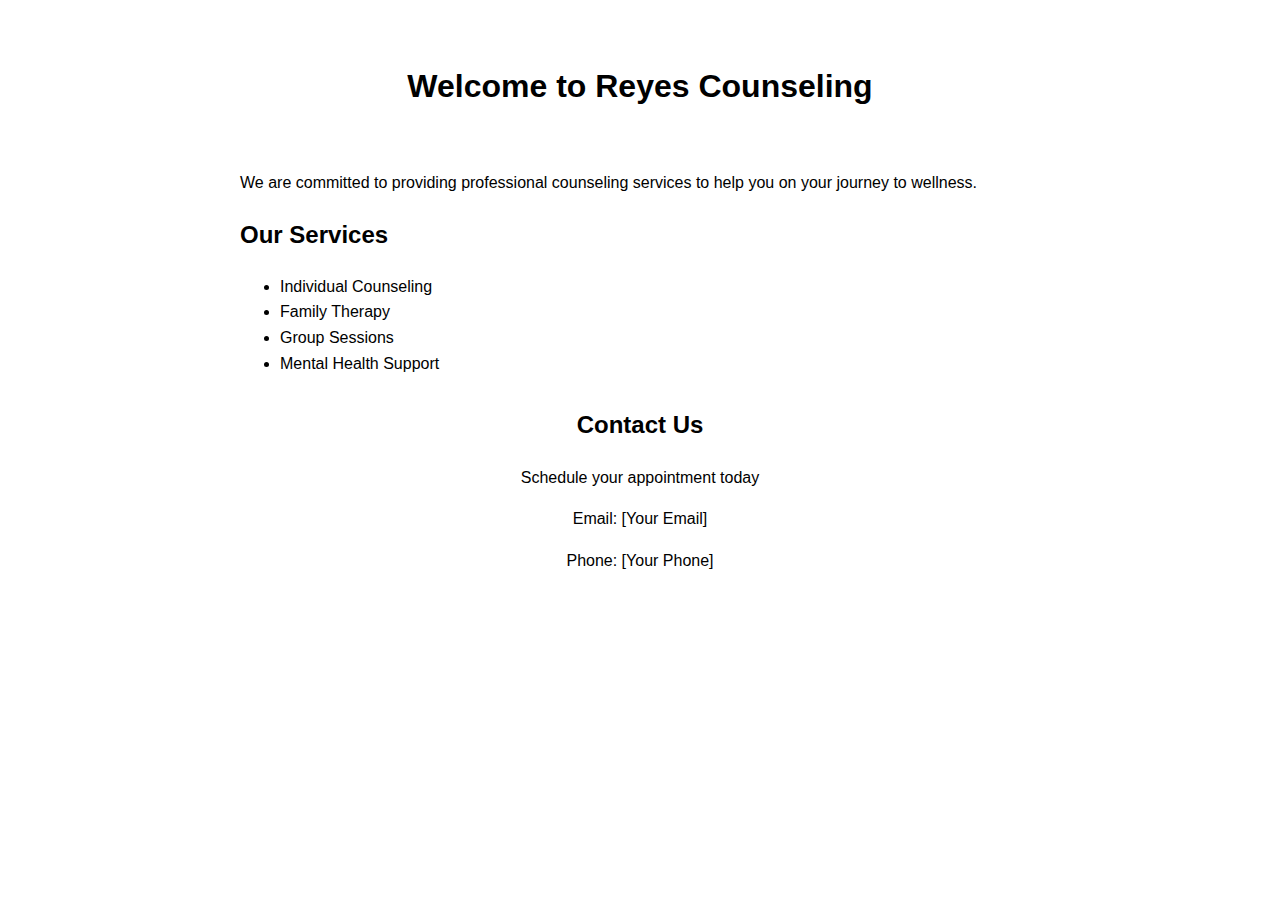
==== index.html @ 194b737c "Create index.html" ====
<!DOCTYPE html>
<html lang="en">
<head>
    <meta charset="UTF-8">
    <meta name="viewport" content="width=device-width, initial-scale=1.0">
    <title>Reyes Counseling</title>
    <style>
        body {
            font-family: Arial, sans-serif;
            max-width: 800px;
            margin: 0 auto;
            padding: 20px;
            line-height: 1.6;
        }
        header {
            text-align: center;
            padding: 20px 0;
        }
        .contact-info {
            margin-top: 30px;
            text-align: center;
        }
    </style>
</head>
<body>
    <header>
        <h1>Welcome to Reyes Counseling</h1>
    </header>
    
    <main>
        <p>We are committed to providing professional counseling services to help you on your journey to wellness.</p>
        
        <h2>Our Services</h2>
        <ul>
            <li>Individual Counseling</li>
            <li>Family Therapy</li>
            <li>Group Sessions</li>
            <li>Mental Health Support</li>
        </ul>
    </main>
    
    <div class="contact-info">
        <h2>Contact Us</h2>
        <p>Schedule your appointment today</p>
        <!-- Add your contact information here -->
        <p>Email: [Your Email]</p>
        <p>Phone: [Your Phone]</p>
    </div>
</body>
</html>
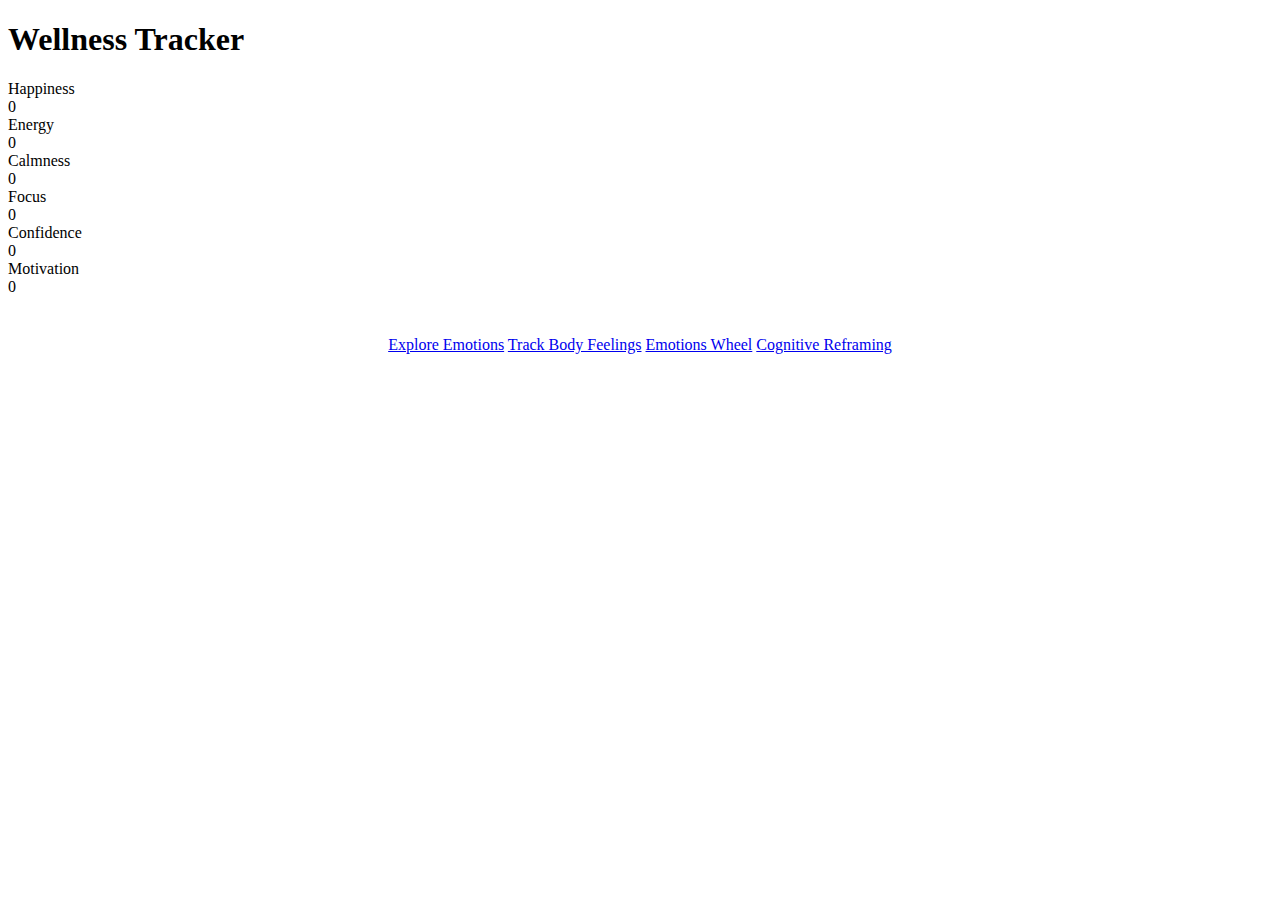
==== commit 6a65accb: "Update index.html" ====
--- a/index.html
+++ b/index.html
@@ -3,48 +3,83 @@
 <head>
     <meta charset="UTF-8">
     <meta name="viewport" content="width=device-width, initial-scale=1.0">
-    <title>Reyes Counseling</title>
-    <style>
-        body {
-            font-family: Arial, sans-serif;
-            max-width: 800px;
-            margin: 0 auto;
-            padding: 20px;
-            line-height: 1.6;
-        }
-        header {
-            text-align: center;
-            padding: 20px 0;
-        }
-        .contact-info {
-            margin-top: 30px;
-            text-align: center;
-        }
-    </style>
+    <title>Wellness Tracker</title>
+    <link rel="stylesheet" href="style.css">
 </head>
 <body>
-    <header>
-        <h1>Welcome to Reyes Counseling</h1>
-    </header>
-    
-    <main>
-        <p>We are committed to providing professional counseling services to help you on your journey to wellness.</p>
+    <div class="container">
+        <h1>Wellness Tracker</h1>
         
-        <h2>Our Services</h2>
-        <ul>
-            <li>Individual Counseling</li>
-            <li>Family Therapy</li>
-            <li>Group Sessions</li>
-            <li>Mental Health Support</li>
-        </ul>
-    </main>
-    
-    <div class="contact-info">
-        <h2>Contact Us</h2>
-        <p>Schedule your appointment today</p>
-        <!-- Add your contact information here -->
-        <p>Email: [Your Email]</p>
-        <p>Phone: [Your Phone]</p>
+        <div class="thermometers">
+            <!-- Thermometer 1 -->
+            <div class="thermometer-container">
+                <label for="emotion1">Happiness</label>
+                <div class="thermometer" id="thermo1">
+                    <div class="fill"></div>
+                    <div class="scale"></div>
+                    <div class="value">0</div>
+                </div>
+            </div>
+
+            <!-- Thermometer 2 -->
+            <div class="thermometer-container">
+                <label for="emotion2">Energy</label>
+                <div class="thermometer" id="thermo2">
+                    <div class="fill"></div>
+                    <div class="scale"></div>
+                    <div class="value">0</div>
+                </div>
+            </div>
+
+            <!-- Thermometer 3 -->
+            <div class="thermometer-container">
+                <label for="emotion3">Calmness</label>
+                <div class="thermometer" id="thermo3">
+                    <div class="fill"></div>
+                    <div class="scale"></div>
+                    <div class="value">0</div>
+                </div>
+            </div>
+
+            <!-- Thermometer 4 -->
+            <div class="thermometer-container">
+                <label for="emotion4">Focus</label>
+                <div class="thermometer" id="thermo4">
+                    <div class="fill"></div>
+                    <div class="scale"></div>
+                    <div class="value">0</div>
+                </div>
+            </div>
+
+            <!-- Thermometer 5 -->
+            <div class="thermometer-container">
+                <label for="emotion5">Confidence</label>
+                <div class="thermometer" id="thermo5">
+                    <div class="fill"></div>
+                    <div class="scale"></div>
+                    <div class="value">0</div>
+                </div>
+            </div>
+
+            <!-- Thermometer 6 -->
+            <div class="thermometer-container">
+                <label for="emotion6">Motivation</label>
+                <div class="thermometer" id="thermo6">
+                    <div class="fill"></div>
+                    <div class="scale"></div>
+                    <div class="value">0</div>
+                </div>
+            </div>
+        </div>
+
+        <div style="text-align: center; margin-top: 40px;">
+            <a href="emotions.html" class="emotions-link">Explore Emotions</a>
+            <a href="bodyfeelings.html" class="bodyfeelings-link">Track Body Feelings</a>
+            <a href="emotionswheel.html" class="emotions-link">Emotions Wheel</a>
+            <a href="thoughtreframe.html" class="cognitive-reframing-link">Cognitive Reframing</a>
+        </div>
     </div>
+
+    <script src="script.js"></script>
 </body>
 </html>
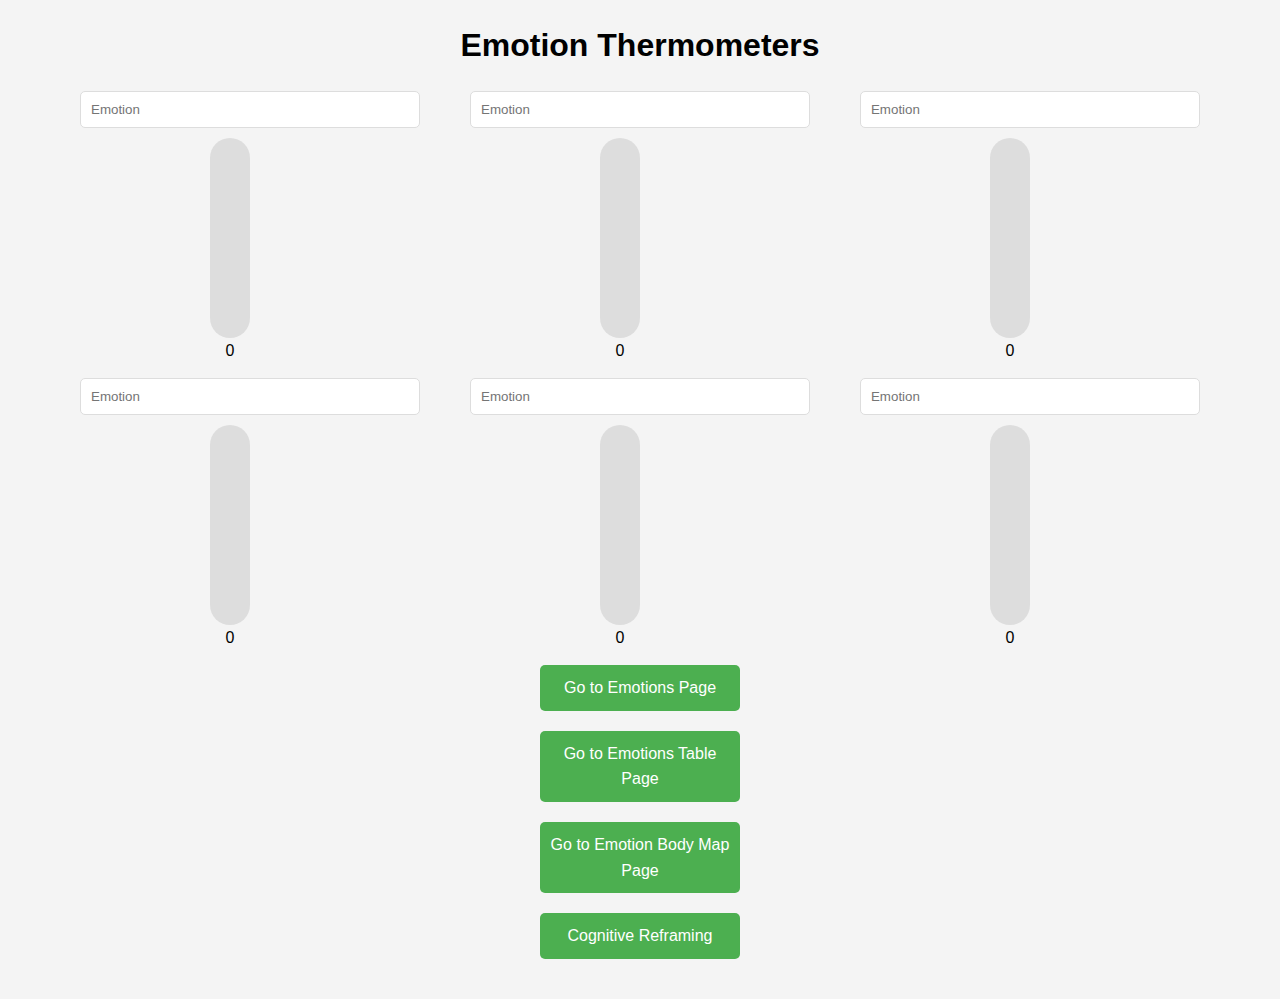
==== commit 569c2438: "Update webnsite files" ====
--- a/index.html
+++ b/index.html
@@ -3,83 +3,78 @@
 <head>
     <meta charset="UTF-8">
     <meta name="viewport" content="width=device-width, initial-scale=1.0">
-    <title>Wellness Tracker</title>
-    <link rel="stylesheet" href="style.css">
+    <title>Emotion Thermometers</title>
+    <link rel="stylesheet" href="styles.css?v=1.0.3">
+    <meta http-equiv="Cache-Control" content="no-cache, no-store, must-revalidate">
+    <meta http-equiv="Pragma" content="no-cache">
+    <meta http-equiv="Expires" content="0">
 </head>
 <body>
     <div class="container">
-        <h1>Wellness Tracker</h1>
-        
+        <h1>Emotion Thermometers</h1>
         <div class="thermometers">
-            <!-- Thermometer 1 -->
             <div class="thermometer-container">
-                <label for="emotion1">Happiness</label>
+                <input type="text" class="emotion-input" placeholder="Emotion">
                 <div class="thermometer" id="thermo1">
                     <div class="fill"></div>
                     <div class="scale"></div>
-                    <div class="value">0</div>
+                    <span class="value">0</span>
                 </div>
             </div>
-
-            <!-- Thermometer 2 -->
             <div class="thermometer-container">
-                <label for="emotion2">Energy</label>
+                <input type="text" class="emotion-input" placeholder="Emotion">
                 <div class="thermometer" id="thermo2">
                     <div class="fill"></div>
                     <div class="scale"></div>
-                    <div class="value">0</div>
+                    <span class="value">0</span>
                 </div>
             </div>
-
-            <!-- Thermometer 3 -->
             <div class="thermometer-container">
-                <label for="emotion3">Calmness</label>
+                <input type="text" class="emotion-input" placeholder="Emotion">
                 <div class="thermometer" id="thermo3">
                     <div class="fill"></div>
                     <div class="scale"></div>
-                    <div class="value">0</div>
+                    <span class="value">0</span>
                 </div>
             </div>
-
-            <!-- Thermometer 4 -->
             <div class="thermometer-container">
-                <label for="emotion4">Focus</label>
+                <input type="text" class="emotion-input" placeholder="Emotion">
                 <div class="thermometer" id="thermo4">
                     <div class="fill"></div>
                     <div class="scale"></div>
-                    <div class="value">0</div>
+                    <span class="value">0</span>
                 </div>
             </div>
-
-            <!-- Thermometer 5 -->
             <div class="thermometer-container">
-                <label for="emotion5">Confidence</label>
+                <input type="text" class="emotion-input" placeholder="Emotion">
                 <div class="thermometer" id="thermo5">
                     <div class="fill"></div>
                     <div class="scale"></div>
-                    <div class="value">0</div>
+                    <span class="value">0</span>
                 </div>
             </div>
-
-            <!-- Thermometer 6 -->
             <div class="thermometer-container">
-                <label for="emotion6">Motivation</label>
+                <input type="text" class="emotion-input" placeholder="Emotion">
                 <div class="thermometer" id="thermo6">
                     <div class="fill"></div>
                     <div class="scale"></div>
-                    <div class="value">0</div>
+                    <span class="value">0</span>
                 </div>
             </div>
         </div>
-
-        <div style="text-align: center; margin-top: 40px;">
-            <a href="emotions.html" class="emotions-link">Explore Emotions</a>
-            <a href="bodyfeelings.html" class="bodyfeelings-link">Track Body Feelings</a>
-            <a href="emotionswheel.html" class="emotions-link">Emotions Wheel</a>
-            <a href="thoughtreframe.html" class="cognitive-reframing-link">Cognitive Reframing</a>
-        </div>
     </div>
-
-    <script src="script.js"></script>
+    <div>
+        <a href="Emotions.html" class="emotions-link">Go to Emotions Page</a>
+    </div>
+    <div>
+        <a href="emotionswheel.html" class="emotions-link">Go to Emotions Table Page</a>
+    </div>
+    <div>
+        <a href="bodyfeelings.html" class="bodyfeelings-link">Go to Emotion Body Map Page</a>
+    </div>
+    <div>
+        <a href="https://reyescounseling.com/thoughtreframe.html" class="cognitive-reframing-link" target="_blank">Cognitive Reframing</a>
+    </div>
+    <script src="script.js?v=1.0.3"></script>
 </body>
-</html>
+</html>--- a/styles.css
+++ b/styles.css
@@ -0,0 +1,143 @@
+* {
+    box-sizing: border-box;
+    margin: 0;
+    padding: 0;
+}
+
+body {
+    font-family: Arial, sans-serif;
+    line-height: 1.6;
+    padding: 20px;
+    background-color: #f4f4f4;
+}
+
+.container {
+    max-width: 1200px;
+    margin: 0 auto;
+    padding: 0 15px;
+}
+
+h1 {
+    text-align: center;
+    margin-bottom: 20px;
+}
+
+.thermometers {
+    display: flex;
+    flex-wrap: wrap;
+    justify-content: center;
+    gap: 20px;
+}
+
+.thermometer-container {
+    display: flex;
+    flex-direction: column;
+    align-items: center;
+    width: calc(33.333% - 20px);
+    min-width: 250px;
+    margin-bottom: 20px;
+    padding: 0 15px;
+}
+
+.emotion-input {
+    width: 100%;
+    padding: 10px;
+    margin-bottom: 10px;
+    border: 1px solid #ddd;
+    border-radius: 5px;
+}
+
+.thermometer {
+    width: 40px;
+    height: 200px;
+    background-color: #ddd;
+    border-radius: 20px;
+    position: relative;
+    overflow: visible;
+    margin-right: 40px;
+}
+
+.fill {
+    width: 100%;
+    position: absolute;
+    bottom: 0;
+    transition: height 0.3s ease;
+}
+
+#thermo1 .fill { background-color: #FF0000; } /* Red */
+#thermo2 .fill { background-color: #FF7F00; } /* Orange */
+#thermo3 .fill { background-color: #FFFF00; } /* Yellow */
+#thermo4 .fill { background-color: #00FF00; } /* Green */
+#thermo5 .fill { background-color: #0000FF; } /* Blue */
+#thermo6 .fill { background-color: #8B00FF; } /* Violet */
+
+.scale {
+    position: absolute;
+    left: 100%;
+    top: 0;
+    bottom: 0;
+    width: 40px;
+    display: flex;
+    flex-direction: column-reverse;
+    justify-content: space-between;
+    padding: 10px 0;
+}
+
+.scale-mark {
+    width: 10px;
+    height: 1px;
+    background-color: #333;
+    position: absolute;
+    left: 0;
+}
+
+.scale span {
+    position: absolute;
+    left: 15px;
+    transform: translateY(50%);
+    font-size: 12px;
+}
+
+.value {
+    position: absolute;
+    left: 50%;
+    bottom: -25px;
+    transform: translateX(-50%);
+}
+
+.emotions-link,
+.bodyfeelings-link,
+.thoughtreframe-link,
+.cognitive-reframing-link {
+    display: block;
+    width: 200px;
+    margin: 20px auto;
+    padding: 10px;
+    background-color: #4CAF50;
+    color: white;
+    text-align: center;
+    text-decoration: none;
+    border-radius: 5px;
+}
+
+.emotions-link:hover,
+.bodyfeelings-link:hover,
+.thoughtreframe-link:hover,
+.cognitive-reframing-link:hover {
+    background-color: #45a049;
+}
+
+@media (max-width: 768px) {
+    .thermometer-container {
+        width: calc(50% - 20px);
+    }
+}
+
+@media (max-width: 480px) {
+    .thermometer-container {
+        width: 100%;
+    }
+    .thermometer {
+        margin-right: 30px;
+    }
+}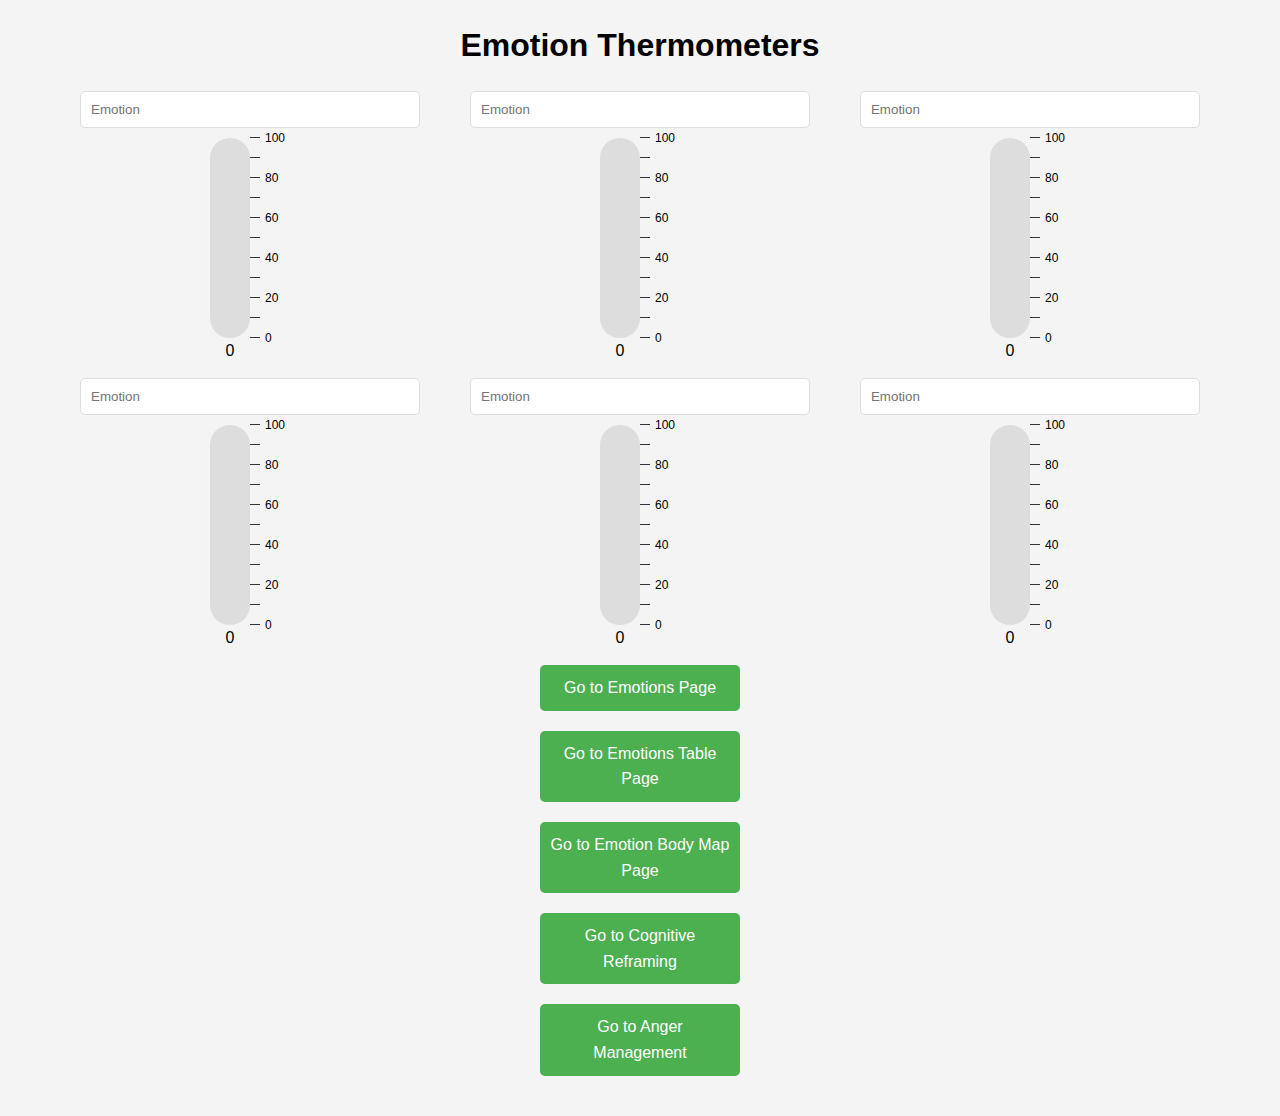
==== commit 9450a3ec: "website update" ====
--- a/index.html
+++ b/index.html
@@ -73,7 +73,10 @@
         <a href="bodyfeelings.html" class="bodyfeelings-link">Go to Emotion Body Map Page</a>
     </div>
     <div>
-        <a href="https://reyescounseling.com/thoughtreframe.html" class="cognitive-reframing-link" target="_blank">Cognitive Reframing</a>
+        <a href="thoughtreframe.html" class="cognitive-reframing-link" target="_blank">Go to Cognitive Reframing</a>
+    </div>
+    <div>
+        <a href="angermanagement.html" class="anger-management"> Go to Anger Management</a>
     </div>
     <script src="script.js?v=1.0.3"></script>
 </body>
--- a/styles.css
+++ b/styles.css
@@ -108,7 +108,8 @@
 .emotions-link,
 .bodyfeelings-link,
 .thoughtreframe-link,
-.cognitive-reframing-link {
+.cognitive-reframing-link,
+.anger-management {
     display: block;
     width: 200px;
     margin: 20px auto;
@@ -123,7 +124,8 @@
 .emotions-link:hover,
 .bodyfeelings-link:hover,
 .thoughtreframe-link:hover,
-.cognitive-reframing-link:hover {
+.cognitive-reframing-link:hover 
+.anger-management:hover {
     background-color: #45a049;
 }
 
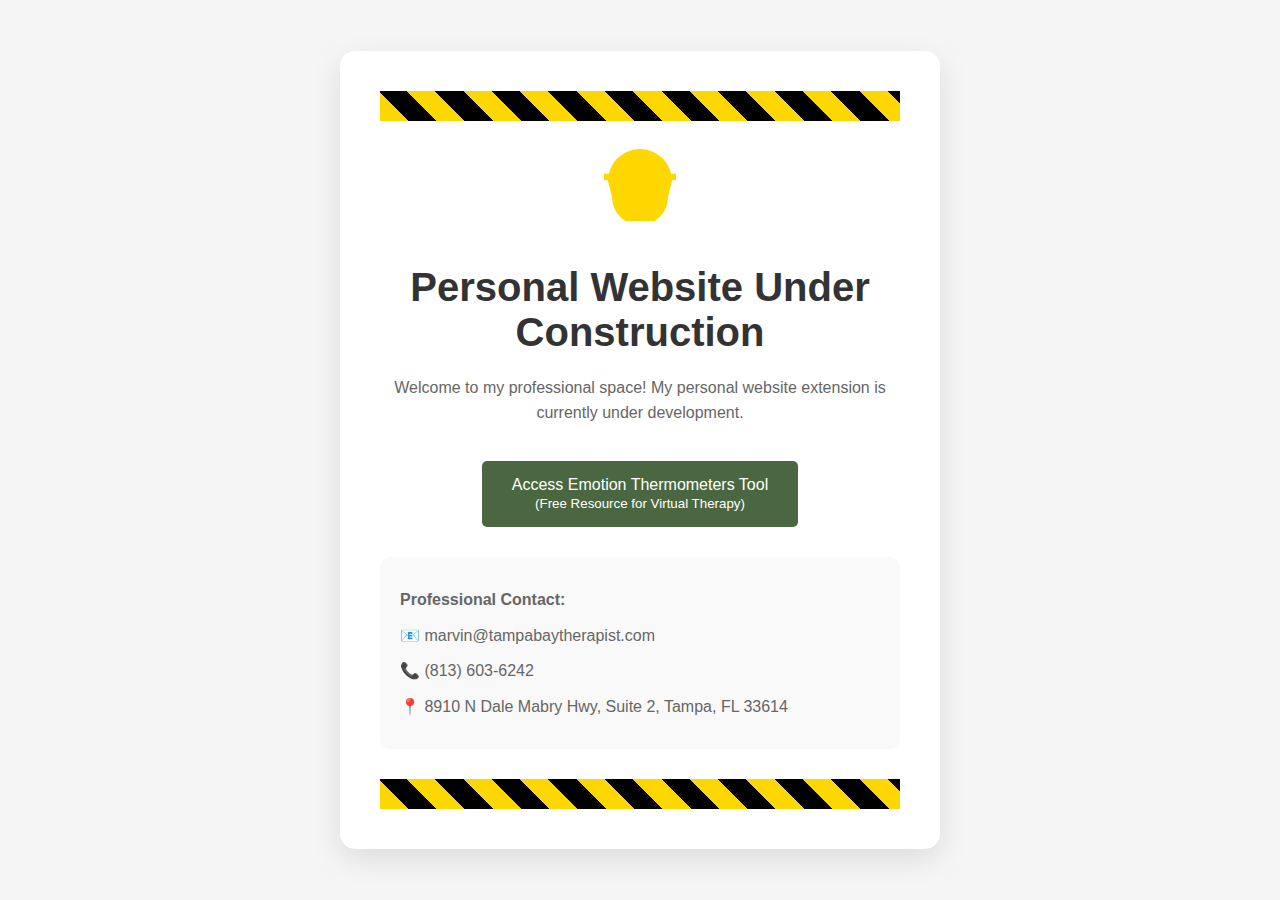
==== commit 1ce5e6c2: "website update" ====
--- a/index.html
+++ b/index.html
@@ -3,81 +3,125 @@
 <head>
     <meta charset="UTF-8">
     <meta name="viewport" content="width=device-width, initial-scale=1.0">
-    <title>Emotion Thermometers</title>
-    <link rel="stylesheet" href="styles.css?v=1.0.3">
-    <meta http-equiv="Cache-Control" content="no-cache, no-store, must-revalidate">
-    <meta http-equiv="Pragma" content="no-cache">
-    <meta http-equiv="Expires" content="0">
+    <title>Marvin Polanco - Professional Site Coming Soon</title>
+    <style>
+        * {
+            margin: 0;
+            padding: 0;
+            box-sizing: border-box;
+            font-family: 'Segoe UI', Tahoma, Geneva, Verdana, sans-serif;
+        }
+
+        body {
+            min-height: 100vh;
+            display: flex;
+            flex-direction: column;
+            justify-content: center;
+            align-items: center;
+            background-color: #f5f5f5;
+            padding: 20px;
+        }
+
+        .construction-container {
+            text-align: center;
+            max-width: 600px;
+            padding: 40px;
+            background: white;
+            border-radius: 15px;
+            box-shadow: 0 10px 30px rgba(0,0,0,0.1);
+            position: relative;
+            overflow: hidden;
+        }
+
+        .caution-stripe {
+            height: 30px;
+            background: repeating-linear-gradient(
+                45deg,
+                #FFD700,
+                #FFD700 20px,
+                #000000 20px,
+                #000000 40px
+            );
+        }
+
+        .hard-hat {
+            width: 120px;
+            margin: 20px auto;
+        }
+
+        h1 {
+            color: #333;
+            margin: 20px 0;
+            font-size: 2.5em;
+        }
+
+        p {
+            color: #666;
+            line-height: 1.6;
+            margin: 15px 0;
+        }
+
+        .contact-info {
+            margin: 30px 0;
+            text-align: left;
+            padding: 20px;
+            background: #f9f9f9;
+            border-radius: 10px;
+        }
+
+        .tool-button {
+            display: inline-block;
+            padding: 15px 30px;
+            background-color: #4A6741;
+            color: white;
+            text-decoration: none;
+            border-radius: 5px;
+            margin-top: 20px;
+            transition: background-color 0.3s;
+        }
+
+        .tool-button:hover {
+            background-color: #3a5233;
+        }
+
+        .contact-info p {
+            margin: 10px 0;
+        }
+
+        svg.hat-icon {
+            width: 80px;
+            height: 80px;
+            margin: 20px 0;
+        }
+    </style>
 </head>
 <body>
-    <div class="container">
-        <h1>Emotion Thermometers</h1>
-        <div class="thermometers">
-            <div class="thermometer-container">
-                <input type="text" class="emotion-input" placeholder="Emotion">
-                <div class="thermometer" id="thermo1">
-                    <div class="fill"></div>
-                    <div class="scale"></div>
-                    <span class="value">0</span>
-                </div>
-            </div>
-            <div class="thermometer-container">
-                <input type="text" class="emotion-input" placeholder="Emotion">
-                <div class="thermometer" id="thermo2">
-                    <div class="fill"></div>
-                    <div class="scale"></div>
-                    <span class="value">0</span>
-                </div>
-            </div>
-            <div class="thermometer-container">
-                <input type="text" class="emotion-input" placeholder="Emotion">
-                <div class="thermometer" id="thermo3">
-                    <div class="fill"></div>
-                    <div class="scale"></div>
-                    <span class="value">0</span>
-                </div>
-            </div>
-            <div class="thermometer-container">
-                <input type="text" class="emotion-input" placeholder="Emotion">
-                <div class="thermometer" id="thermo4">
-                    <div class="fill"></div>
-                    <div class="scale"></div>
-                    <span class="value">0</span>
-                </div>
-            </div>
-            <div class="thermometer-container">
-                <input type="text" class="emotion-input" placeholder="Emotion">
-                <div class="thermometer" id="thermo5">
-                    <div class="fill"></div>
-                    <div class="scale"></div>
-                    <span class="value">0</span>
-                </div>
-            </div>
-            <div class="thermometer-container">
-                <input type="text" class="emotion-input" placeholder="Emotion">
-                <div class="thermometer" id="thermo6">
-                    <div class="fill"></div>
-                    <div class="scale"></div>
-                    <span class="value">0</span>
-                </div>
-            </div>
+    <div class="construction-container">
+        <div class="caution-stripe"></div>
+        
+        <!-- SVG Hard Hat - More reliable than CSS shape -->
+        <svg class="hat-icon" viewBox="0 0 100 100">
+            <path d="M10 50 A40 40 0 0 1 90 50 L85 70 A35 35 0 0 1 15 70 Z" fill="#FFD700"/>
+            <path d="M5 45 H95" stroke="#FFD700" stroke-width="8"/>
+        </svg>
+
+        <h1>Personal Website Under Construction</h1>
+        <p>Welcome to my professional space! My personal website extension is currently under development.</p>
+        
+        <a href="emotionthermometers.html" class="tool-button">
+            Access Emotion Thermometers Tool
+            <br>
+            <small>(Free Resource for Virtual Therapy)</small>
+        </a>
+
+        <div class="contact-info">
+            <p><strong>Professional Contact:</strong></p>
+            <p>📧 marvin@tampabaytherapist.com</p>
+            <p>📞 (813) 603-6242</p>
+            <p>📍 8910 N Dale Mabry Hwy, Suite 2, Tampa, FL 33614</p>
         </div>
+        
+        <div class="caution-stripe"></div>
     </div>
-    <div>
-        <a href="Emotions.html" class="emotions-link">Go to Emotions Page</a>
-    </div>
-    <div>
-        <a href="emotionswheel.html" class="emotions-link">Go to Emotions Table Page</a>
-    </div>
-    <div>
-        <a href="bodyfeelings.html" class="bodyfeelings-link">Go to Emotion Body Map Page</a>
-    </div>
-    <div>
-        <a href="thoughtreframe.html" class="cognitive-reframing-link" target="_blank">Go to Cognitive Reframing</a>
-    </div>
-    <div>
-        <a href="angermanagement.html" class="anger-management"> Go to Anger Management</a>
-    </div>
-    <script src="script.js?v=1.0.3"></script>
 </body>
 </html>